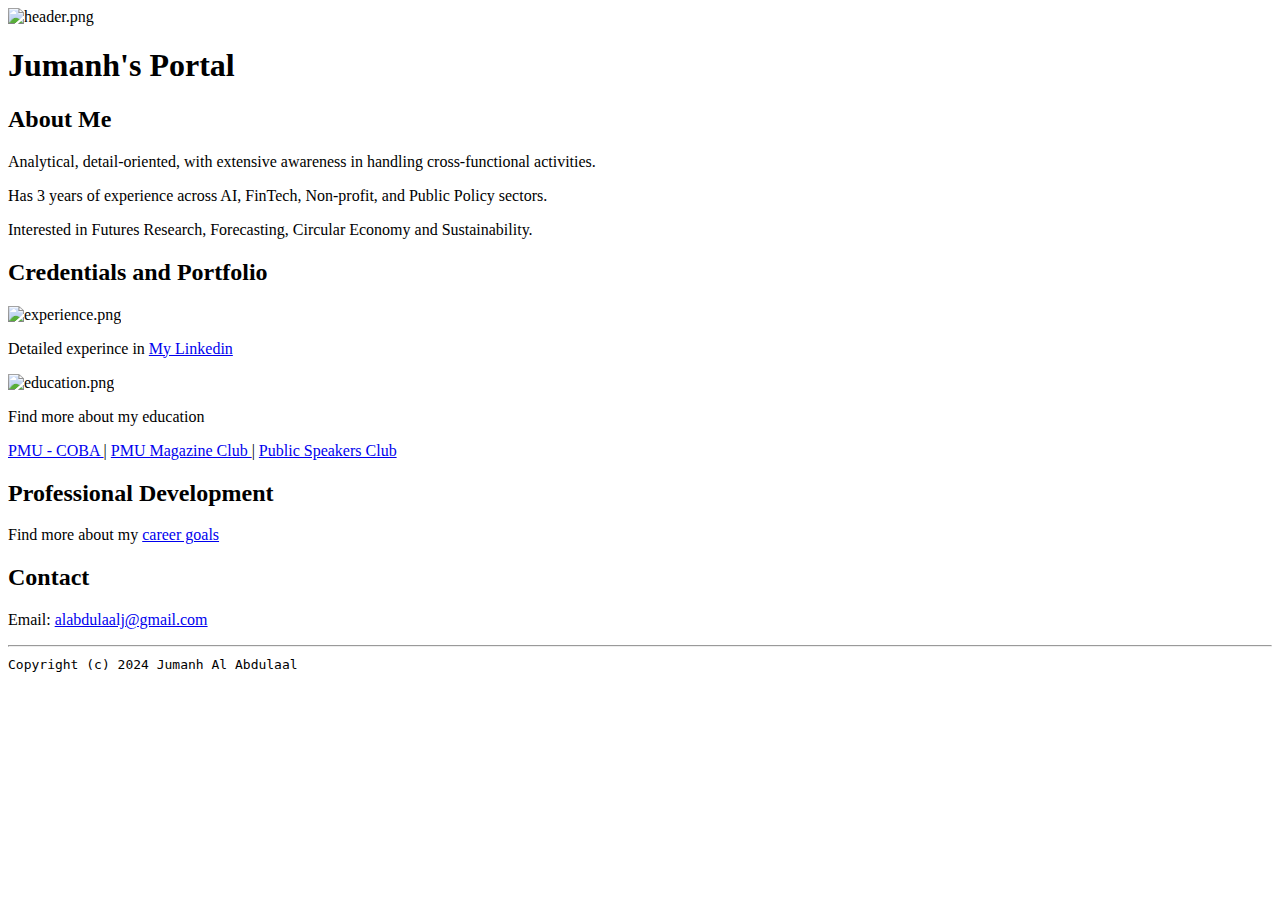
==== index.html @ 6bfb3c58 "Add files via upload" ====
<!DOCTYPE html>

<html lang="en">

    <header>
        <Title>Jumanh's Portal</Title>
        <link rel="stylesheet" href="CSS/master.css">
        <lINK rel="FaviconIcon" href="../jia.ico" type="ico">
        <lINK rel="shortcut" href="../jia.ico" type="ico">

        <meta name="viewport" content="width=device-width, initial-scale-1, shrink-to-fit-no">
        <meta name="name" contecnt="Jumanh's Portal">
    </header>

    <body>
        <img src="Images/header.png" width="100%" alt="header.png">
        <h1>Jumanh's Portal</h1>

        <h2> About Me </h2>
            <p> Analytical, detail-oriented, with extensive awareness in handling cross-functional activities. </p>
            <p>Has 3 years of experience across AI, FinTech, Non-profit, and Public Policy sectors.</p>
            <p>Interested in Futures Research, Forecasting, Circular Economy and Sustainability. </p>            
            
        <h2> Credentials and Portfolio </h2>
        <img src="Images/experince.png" width="100%" alt="experience.png">
        <p> </p>
        Detailed experince in <a href="https://www.linkedin.com/in/jumanhalabdulaal/"> My Linkedin </a> 
        <p> </p>
        <img src="Images/education.png" width="100%" alt="education.png">
       <p>  Find more about my education </p>
       <a href="https://www.pmu.edu.sa/academics/business_administration_dept_cob_udp"> PMU - COBA </a> |
        <a href="https://pmumagazine.wordpress.com/"> PMU Magazine Club </a> |
        <a href="https://twitter.com/PMU_PSClub"> Public Speakers Club </a> 

        <h2> Professional Development </h2>

            <p> 
            Find more about my <a href="ProfDev.html"> career goals </a>

            </p>

        <h2>Contact </h2>
            <p> Email: <a href="alabdulaalj@gmail.com">alabdulaalj@gmail.com </a> </p>

    </body>

    <footer>
        <hr> 
        <code> Copyright (c) 2024 Jumanh Al Abdulaal </code>
    </footer>

</html>
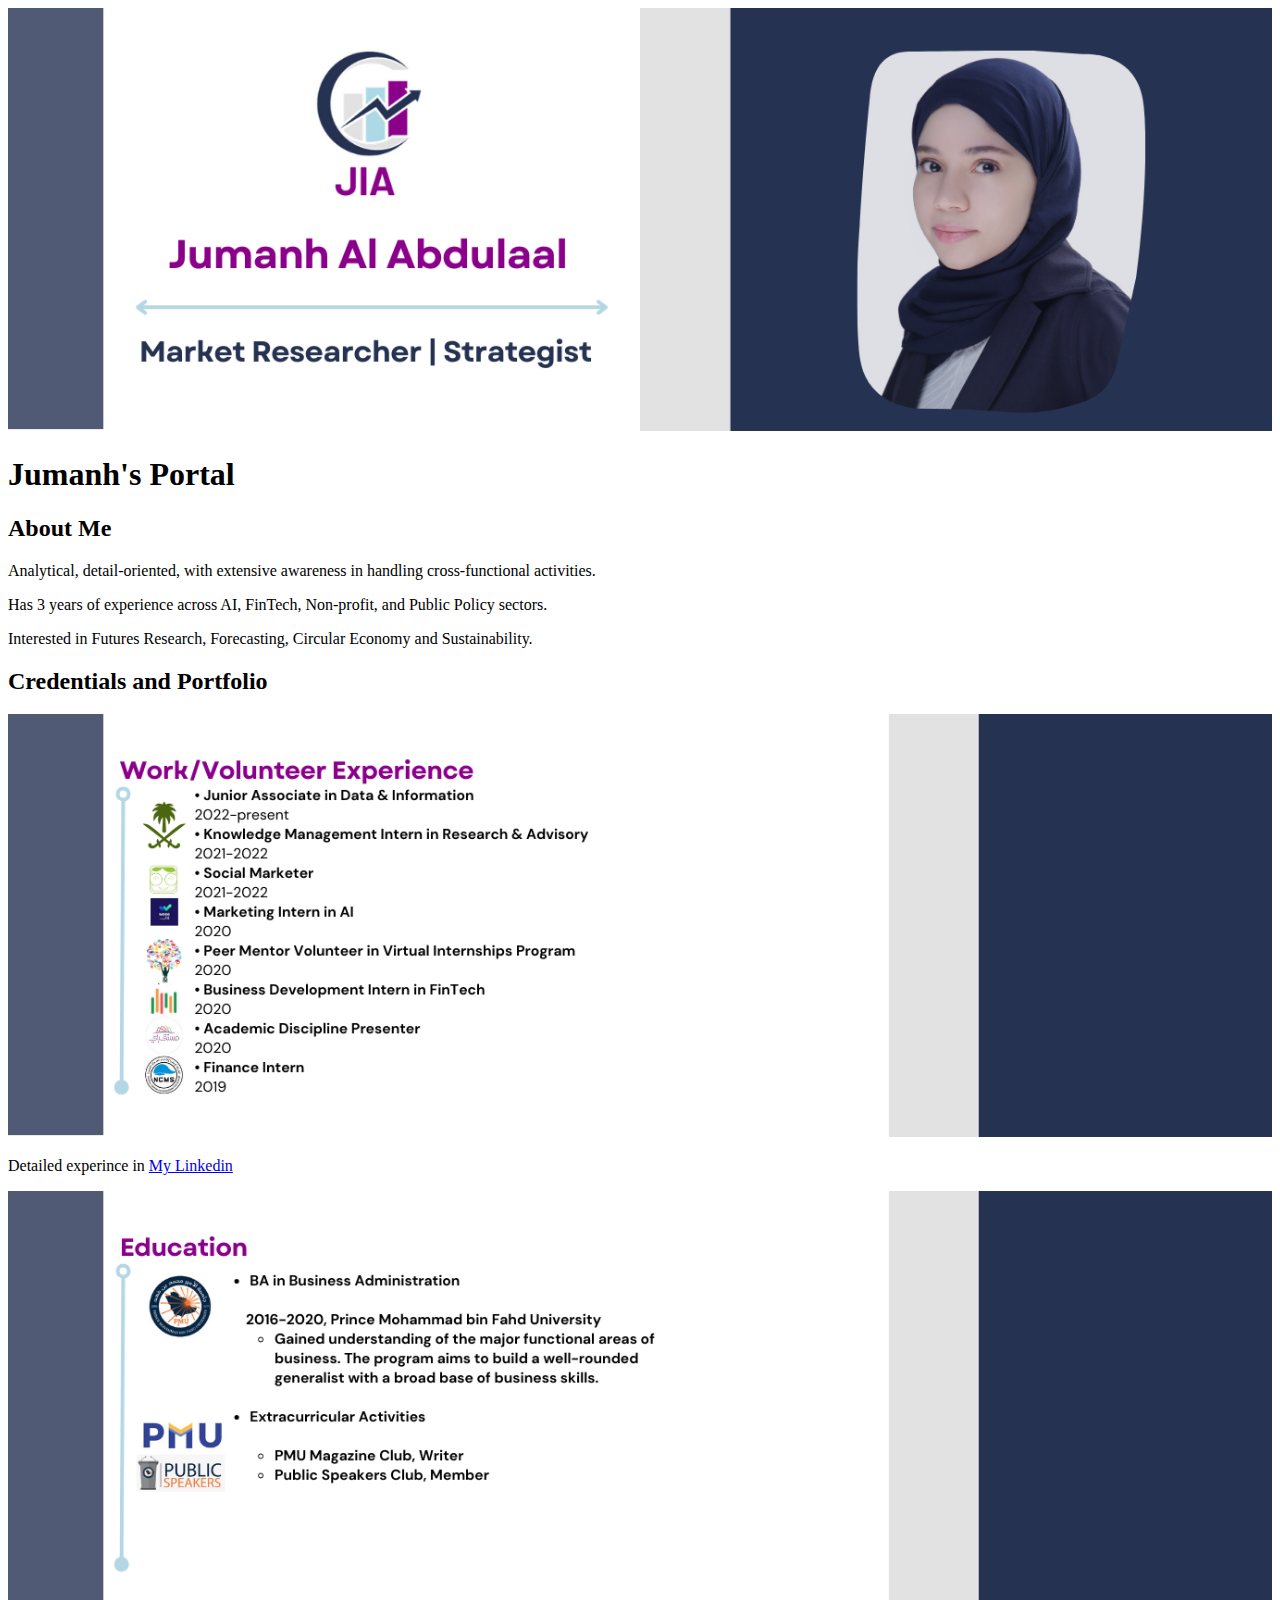
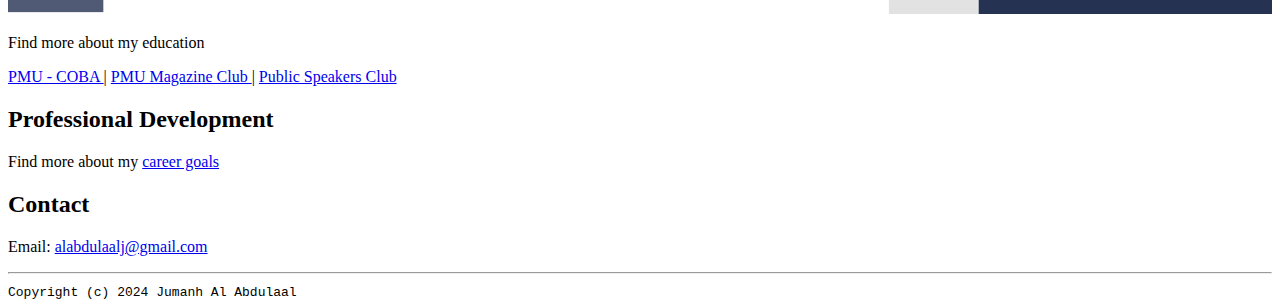
==== commit cab9ad77: "Update index.html" ====
--- a/index.html
+++ b/index.html
@@ -35,7 +35,7 @@
         <h2> Professional Development </h2>
 
             <p> 
-            Find more about my <a href="ProfDev.html"> career goals </a>
+            Find more about my <a href="../ProfDev.html"> career goals </a>
 
             </p>
 
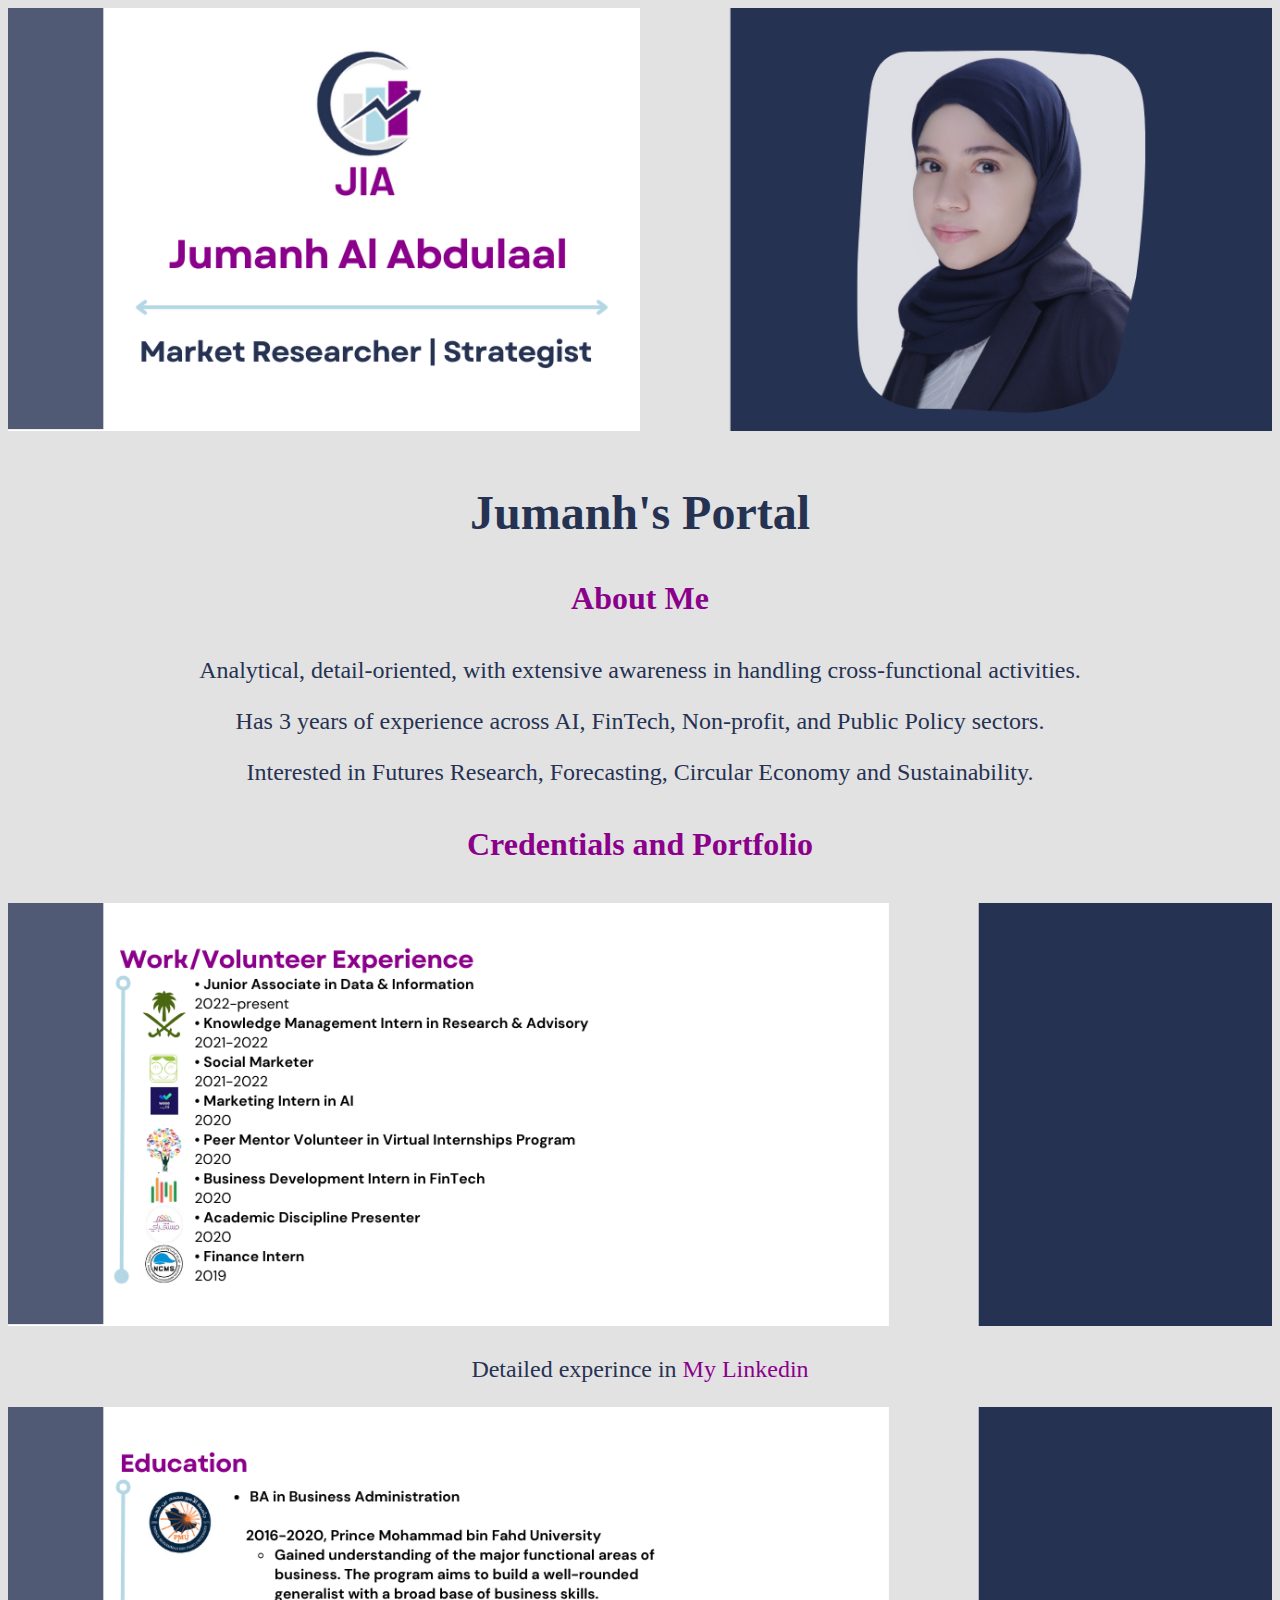
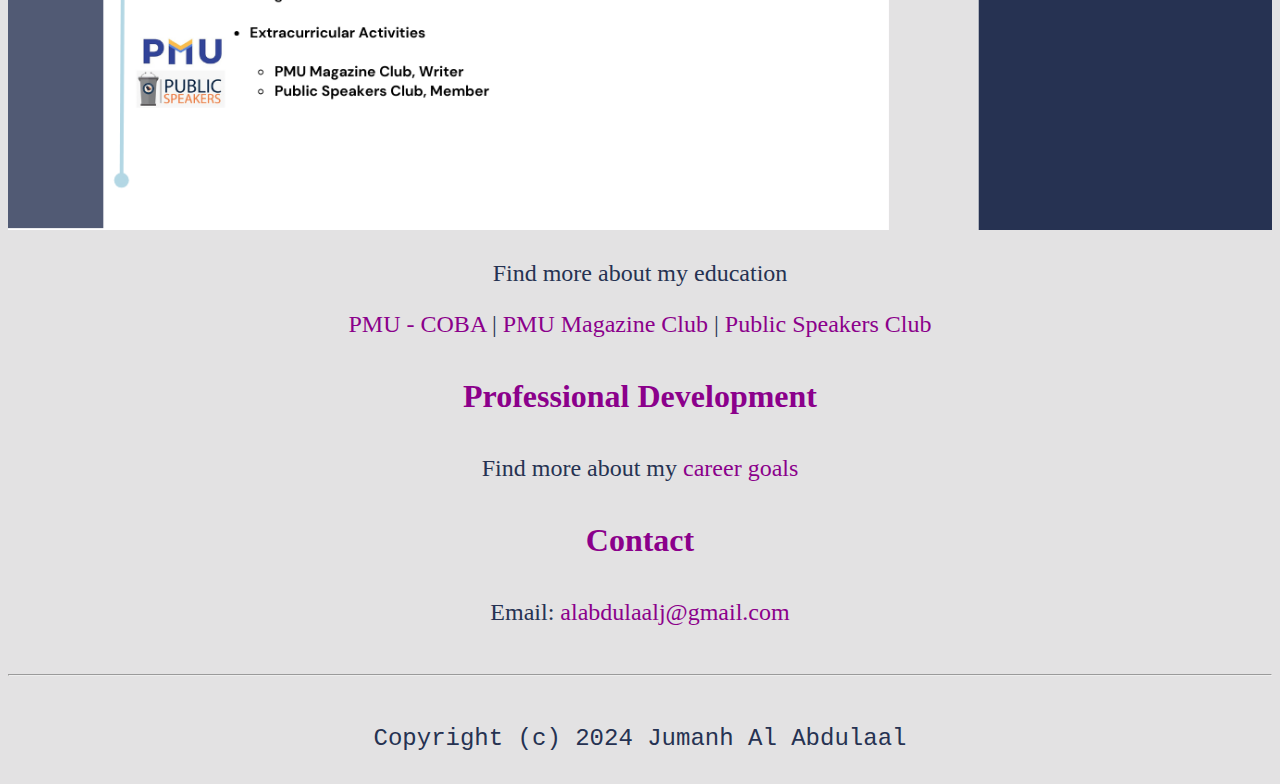
==== commit 729d7a07: "Update index.html" ====
--- a/index.html
+++ b/index.html
@@ -4,7 +4,7 @@
 
     <header>
         <Title>Jumanh's Portal</Title>
-        <link rel="stylesheet" href="CSS/master.css">
+        <link rel="stylesheet" href="master.css">
         <lINK rel="FaviconIcon" href="../jia.ico" type="ico">
         <lINK rel="shortcut" href="../jia.ico" type="ico">
 
--- a/master.css
+++ b/master.css
@@ -0,0 +1,78 @@
+/* Cascading stylesheet for the website */
+
+/* Text inside these asterisks and slashes are comments for human */
+
+a {
+    color:#8b008b ; /* set the text color to blue here */
+    text-decoration: none; /* This means we do not want hyperlinks to be underlined */
+  }
+
+  a:hover {
+    color:#add8e6; /* set the text color to red here */
+    text-decoration: none; /* This means we do not want hyperlinks to be underlined */
+  }
+
+  body {
+    background-color: #e3e2e3; /* set the background color here */
+    color: #263252; /* set the text color to black here */
+    font-family: garet;
+    text-align: center;
+    font-size: 1.5rem;
+
+
+    /* font-family:'Times New Roman', Times, serif /* set the font here */
+    /* text-align: ; set the text alignment here */
+   }
+
+  footer {
+    margin-top: 2rem;
+    margin-bottom: 2rem;
+  }
+
+  h1 {
+    margin-bottom: 0.5rem;
+    margin-top: 3rem;
+    font-size:3rem;
+    text-align: center;
+  
+   }
+
+  h2 {
+    color: darkmagenta; /* set the text color of to #075AAB here */
+    /* set both the bottom margin and top margin to 2.5rem here */
+    margin-bottom: 2.5rem;
+    margin-top: 2.5rem;
+    font-size:2rem;
+    text-align: center;
+
+   }
+
+  h3 {
+    margin-bottom: 0;
+    margin-top: 2rem;
+    text-align: center;
+
+  }
+
+  h4 {
+    margin-bottom: 1rem;
+    margin-top: 0.5rem;
+    text-align: center;
+
+  }
+
+  h5 {
+    margin-top: 0.5rem;
+  }
+
+  hr {
+    margin-bottom: 3rem;
+    margin-top: 3rem;
+  }
+
+  /* this controls how the bullet points in the resume page looks */
+  ul {
+    display: table;
+    margin: 0 auto;
+    text-align: left;
+  }
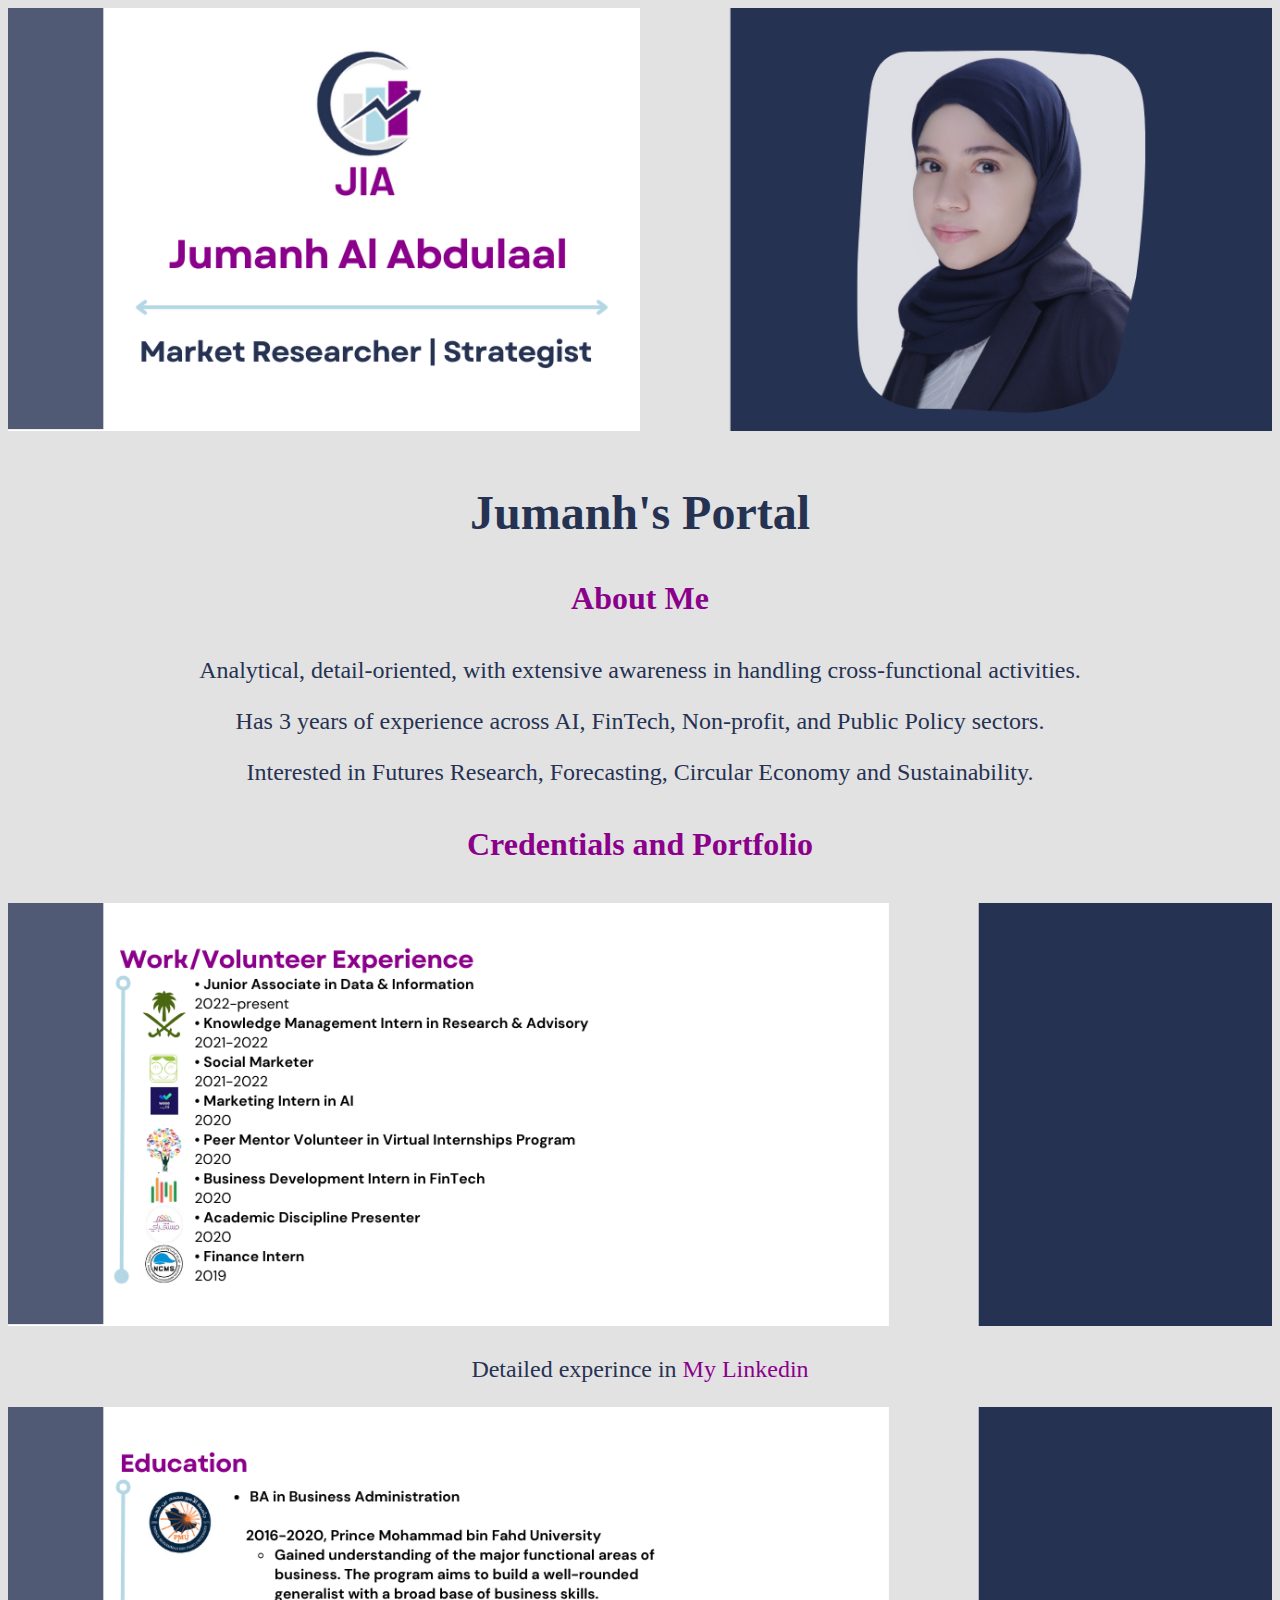
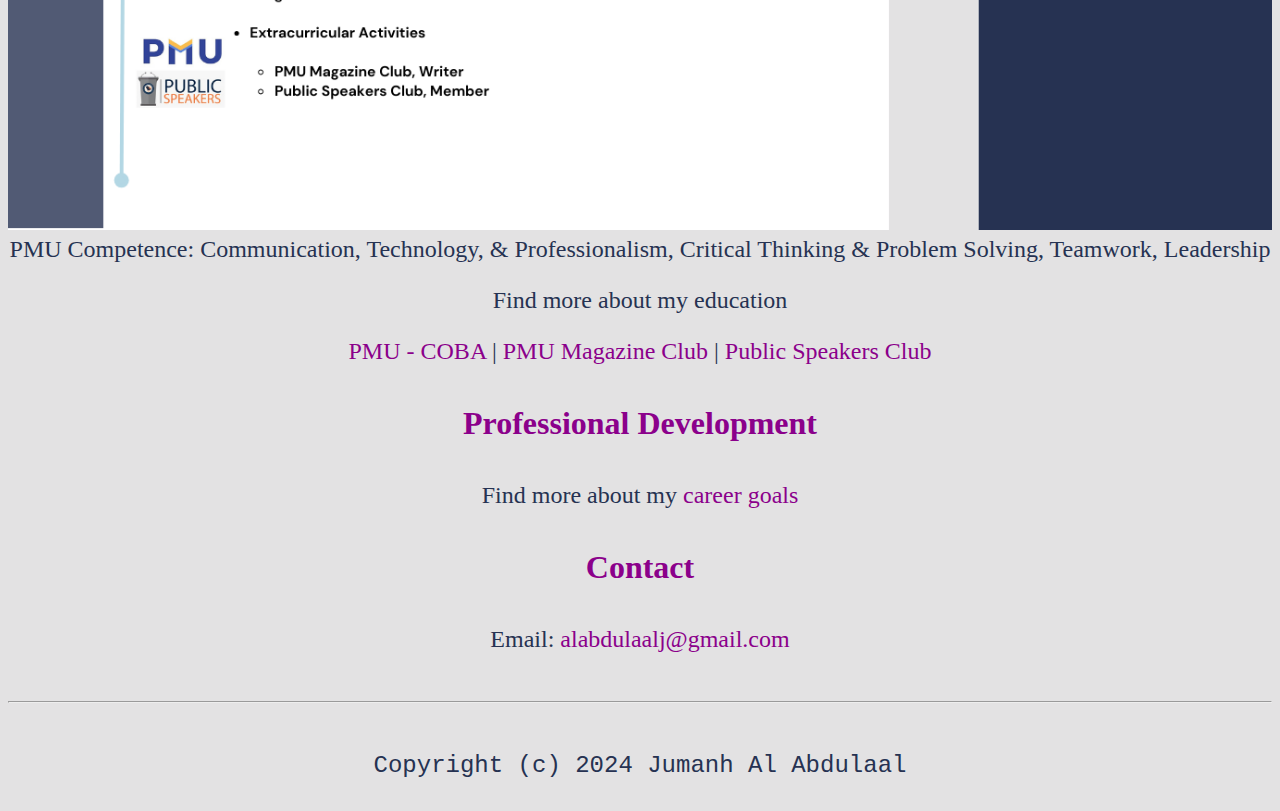
==== commit bc2eb921: "Update index.html" ====
--- a/index.html
+++ b/index.html
@@ -5,8 +5,8 @@
     <header>
         <Title>Jumanh's Portal</Title>
         <link rel="stylesheet" href="master.css">
-        <lINK rel="FaviconIcon" href="../jia.ico" type="ico">
-        <lINK rel="shortcut" href="../jia.ico" type="ico">
+        <lINK rel="FaviconIcon" href="jia.ico" type="ico">
+        <lINK rel="shortcut" href="jia.ico" type="ico">
 
         <meta name="viewport" content="width=device-width, initial-scale-1, shrink-to-fit-no">
         <meta name="name" contecnt="Jumanh's Portal">
@@ -22,20 +22,22 @@
             <p>Interested in Futures Research, Forecasting, Circular Economy and Sustainability. </p>            
             
         <h2> Credentials and Portfolio </h2>
-        <img src="Images/experince.png" width="100%" alt="experience.png">
-        <p> </p>
-        Detailed experince in <a href="https://www.linkedin.com/in/jumanhalabdulaal/"> My Linkedin </a> 
-        <p> </p>
-        <img src="Images/education.png" width="100%" alt="education.png">
-       <p>  Find more about my education </p>
-       <a href="https://www.pmu.edu.sa/academics/business_administration_dept_cob_udp"> PMU - COBA </a> |
-        <a href="https://pmumagazine.wordpress.com/"> PMU Magazine Club </a> |
-        <a href="https://twitter.com/PMU_PSClub"> Public Speakers Club </a> 
+            <img src="Images/experince.png" width="100%" alt="experience.png">
+            <p> </p>
+            Detailed experince in <a href="https://www.linkedin.com/in/jumanhalabdulaal/"> My Linkedin </a> 
+            <p> </p>
+        
+            <img src="Images/education.png" width="100%" alt="education.png">
+            <p3>PMU Competence: Communication, Technology, & Professionalism, Critical Thinking & Problem Solving, Teamwork, Leadership </p3>
+           <p>  Find more about my education </p>
+           <a href="https://www.pmu.edu.sa/academics/business_administration_dept_cob_udp"> PMU - COBA </a> |
+            <a href="https://pmumagazine.wordpress.com/"> PMU Magazine Club </a> |
+            <a href="https://twitter.com/PMU_PSClub"> Public Speakers Club </a> 
 
         <h2> Professional Development </h2>
 
             <p> 
-            Find more about my <a href="../ProfDev.html"> career goals </a>
+            Find more about my <a href="profdev.html"> career goals </a>
 
             </p>
 
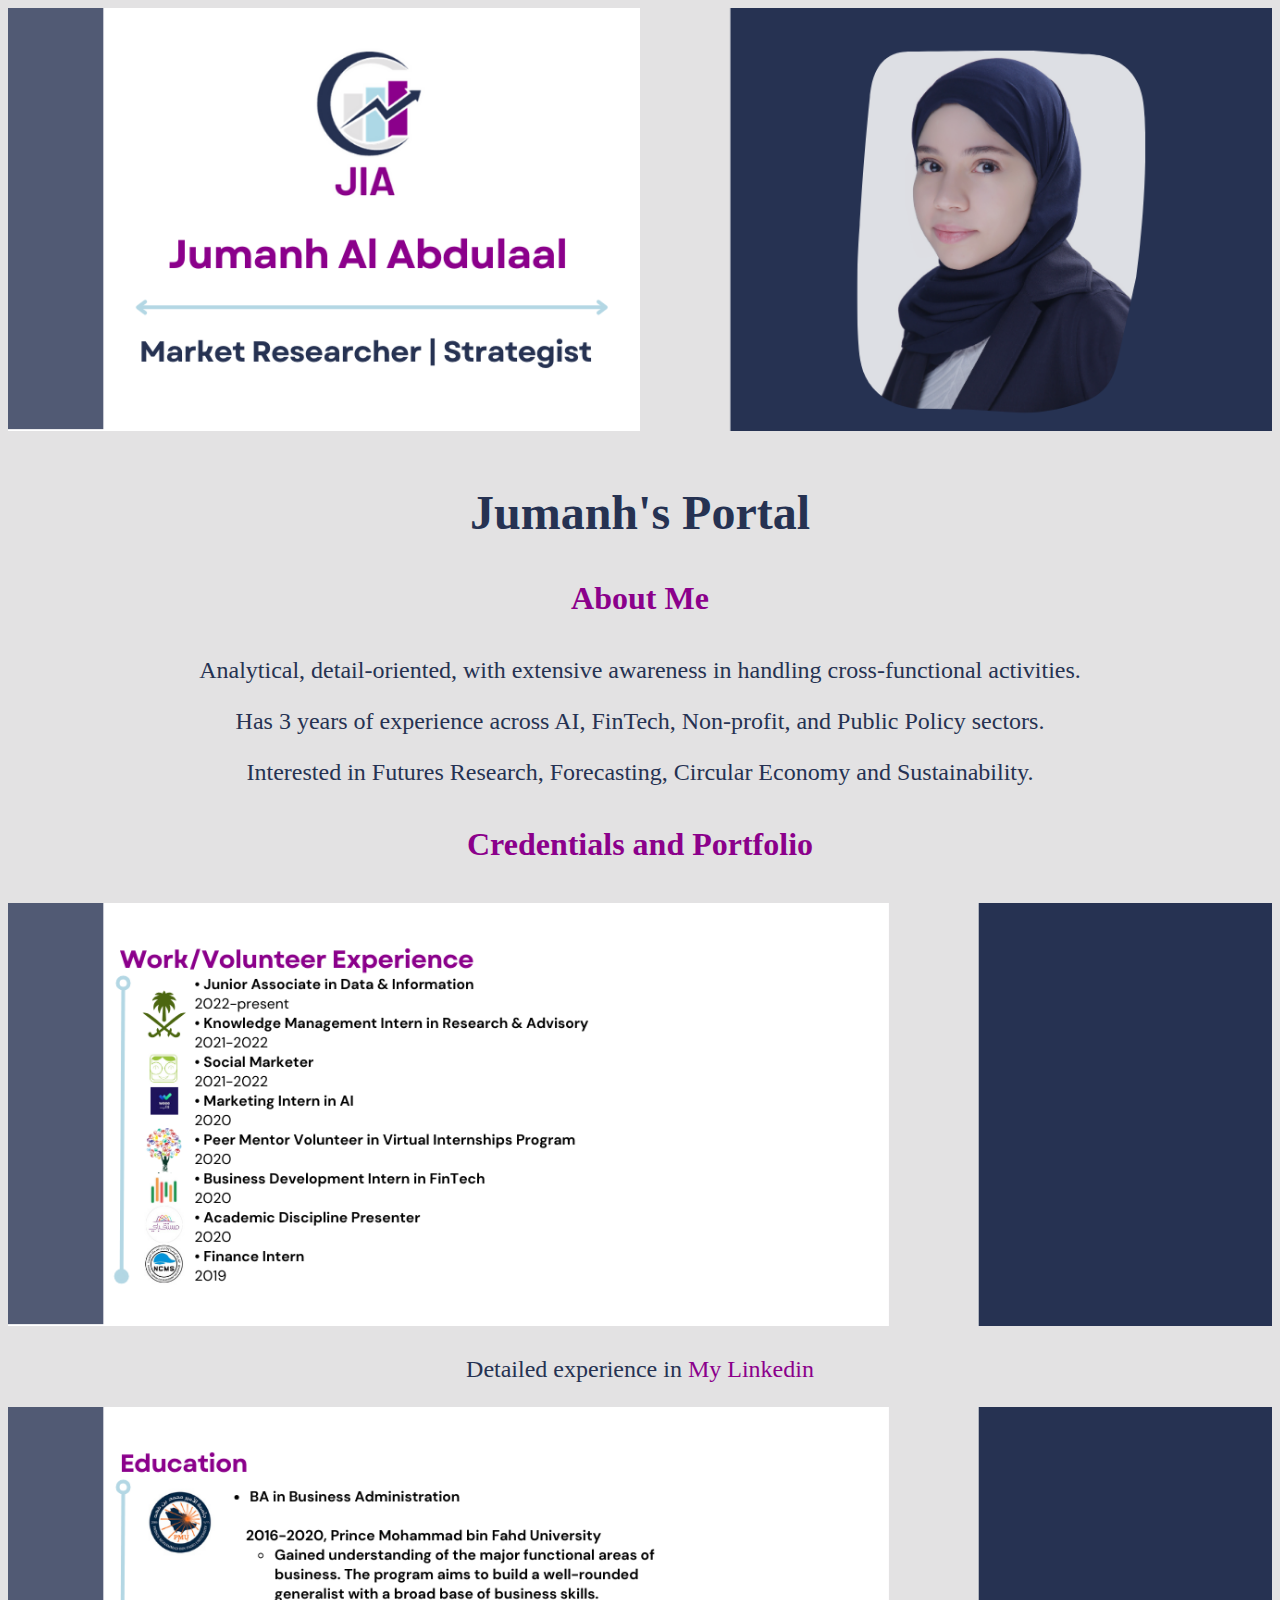
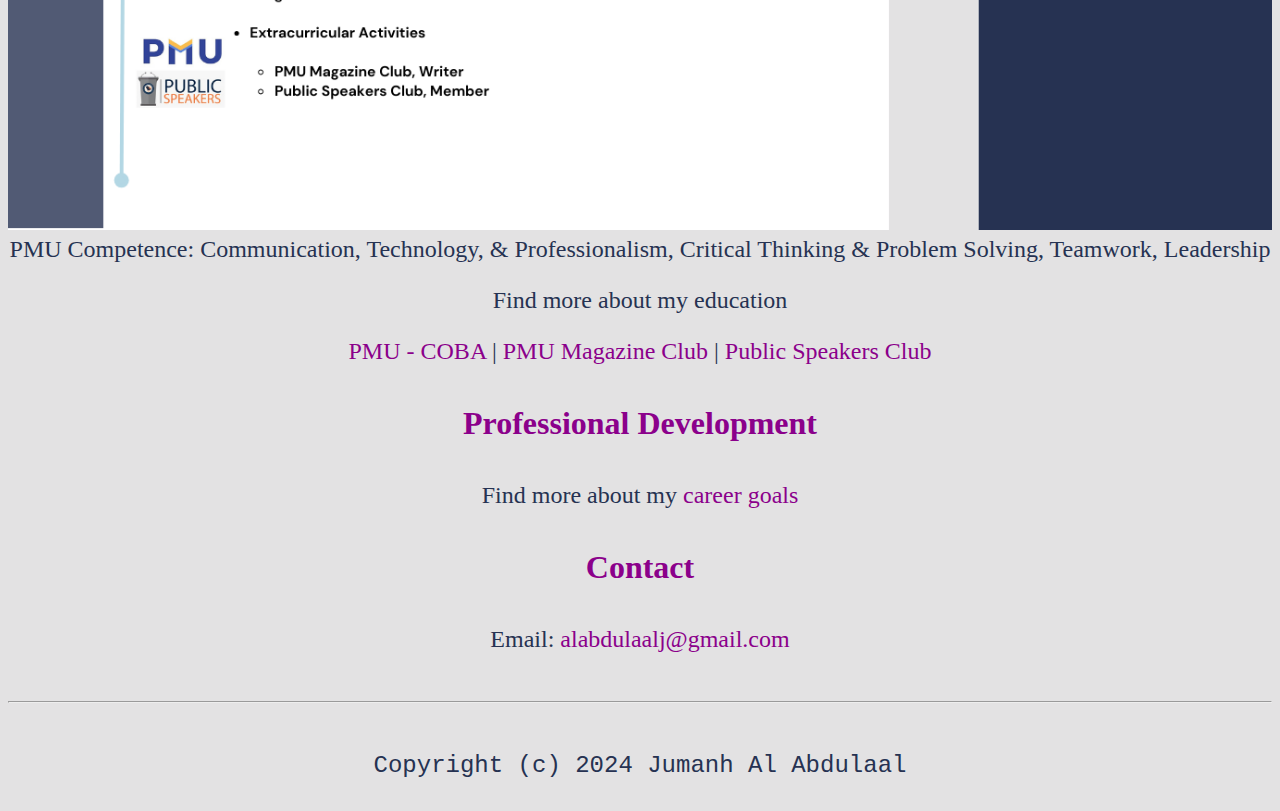
==== commit a14e7bc3: "Update index.html" ====
--- a/index.html
+++ b/index.html
@@ -24,7 +24,7 @@
         <h2> Credentials and Portfolio </h2>
             <img src="Images/experince.png" width="100%" alt="experience.png">
             <p> </p>
-            Detailed experince in <a href="https://www.linkedin.com/in/jumanhalabdulaal/"> My Linkedin </a> 
+            Detailed experience in <a href="https://www.linkedin.com/in/jumanhalabdulaal/"> My Linkedin </a> 
             <p> </p>
         
             <img src="Images/education.png" width="100%" alt="education.png">
